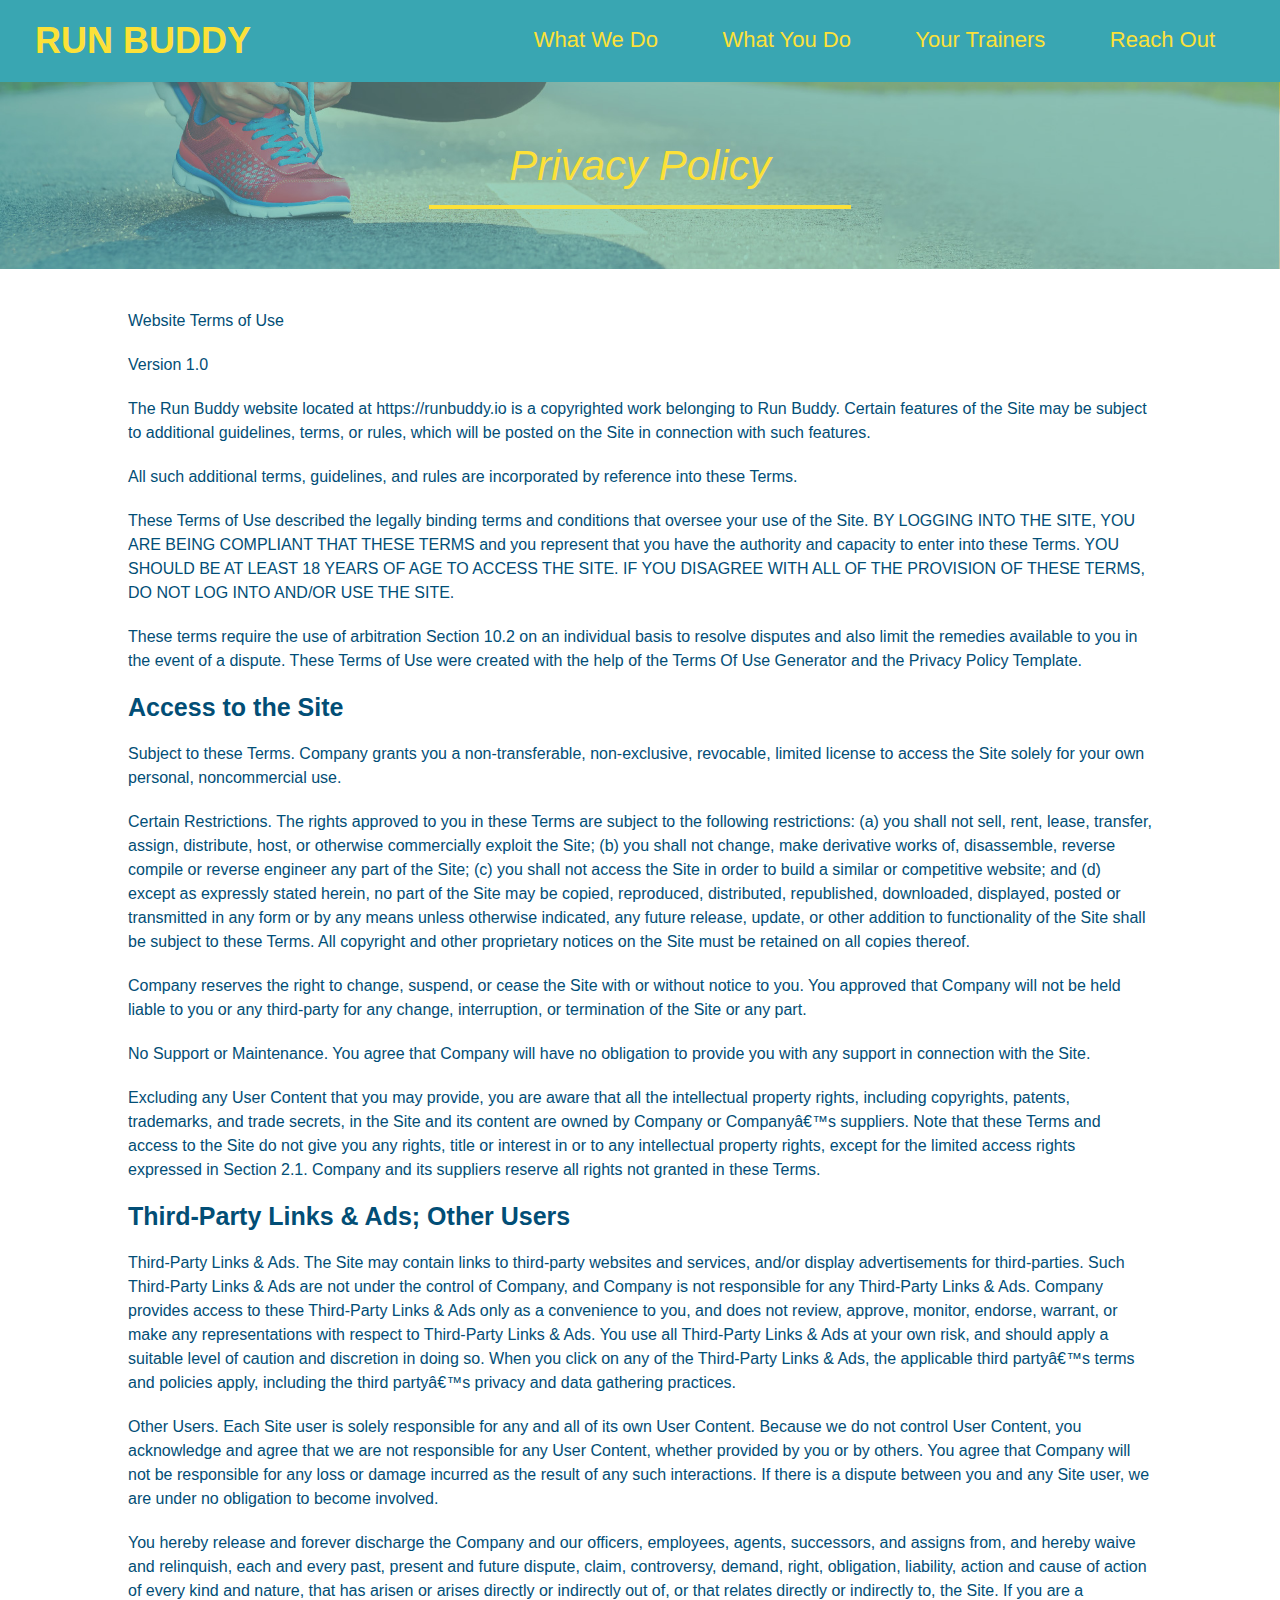
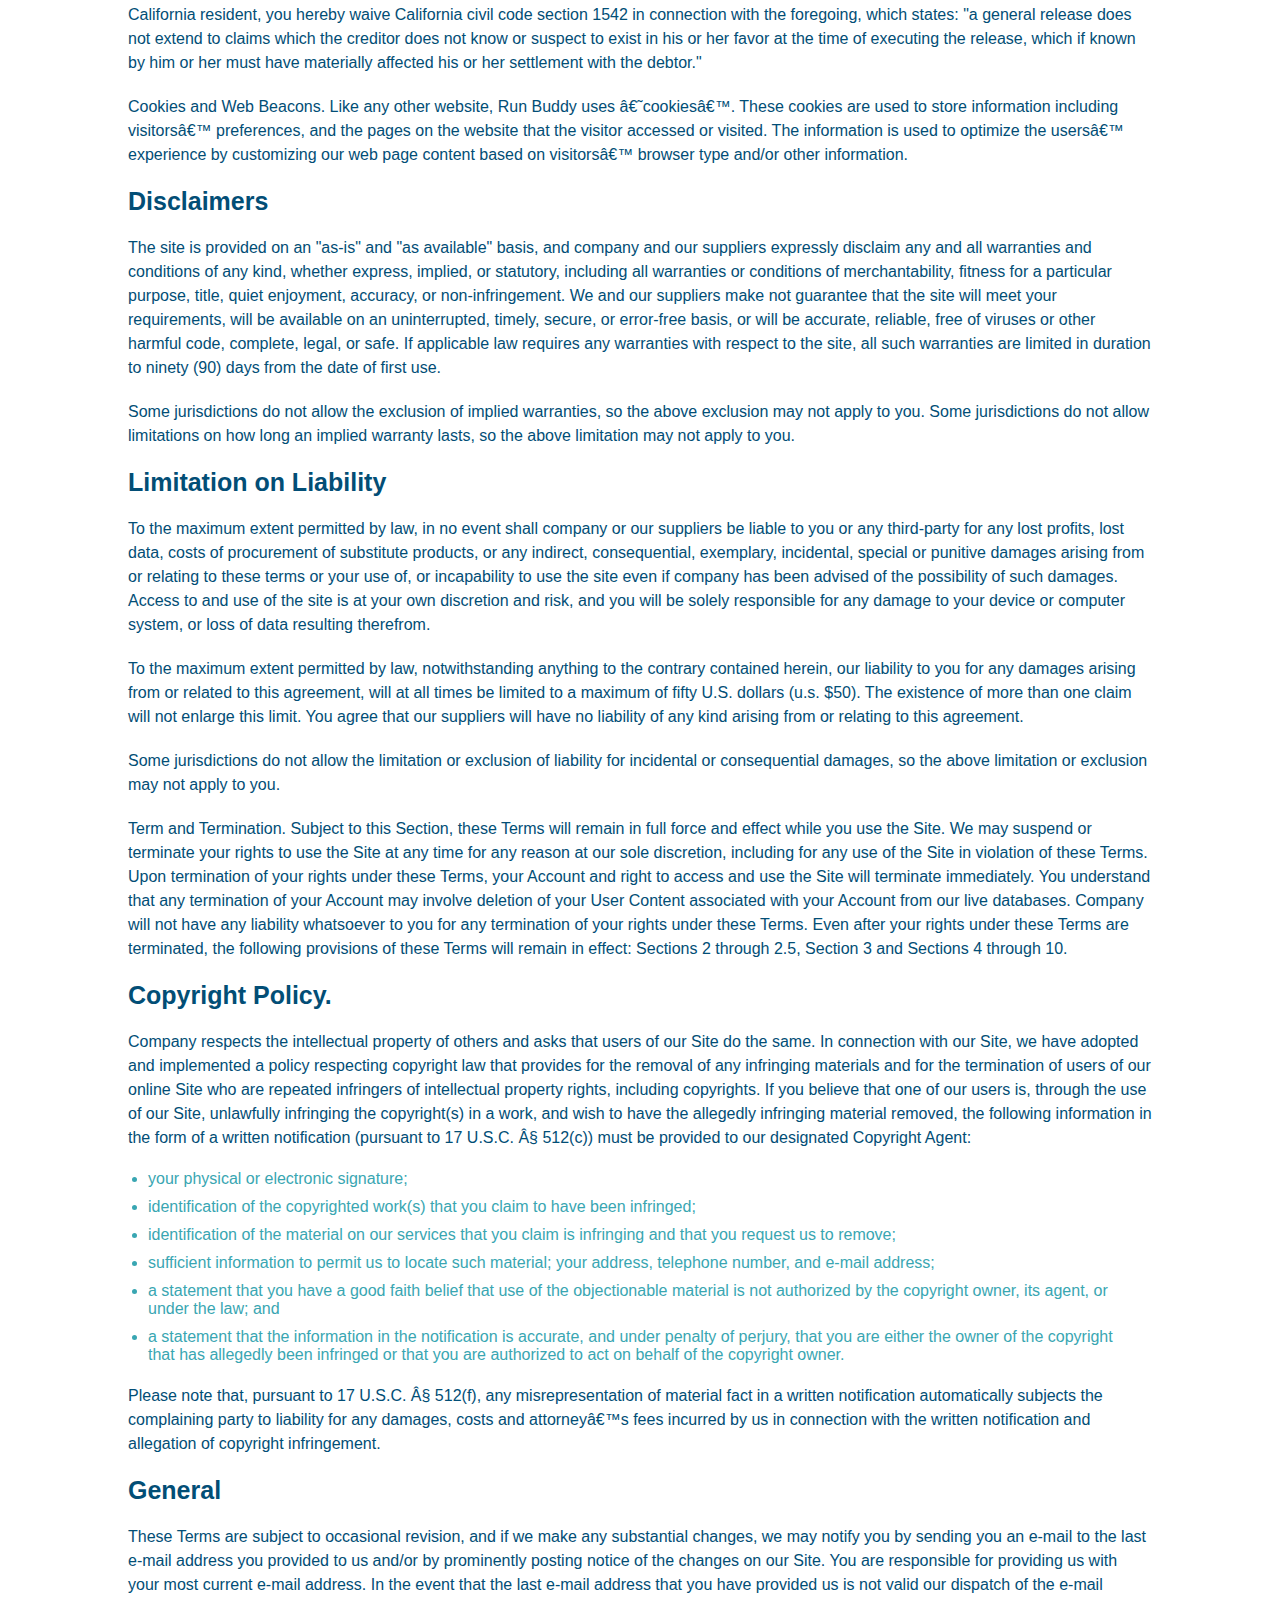
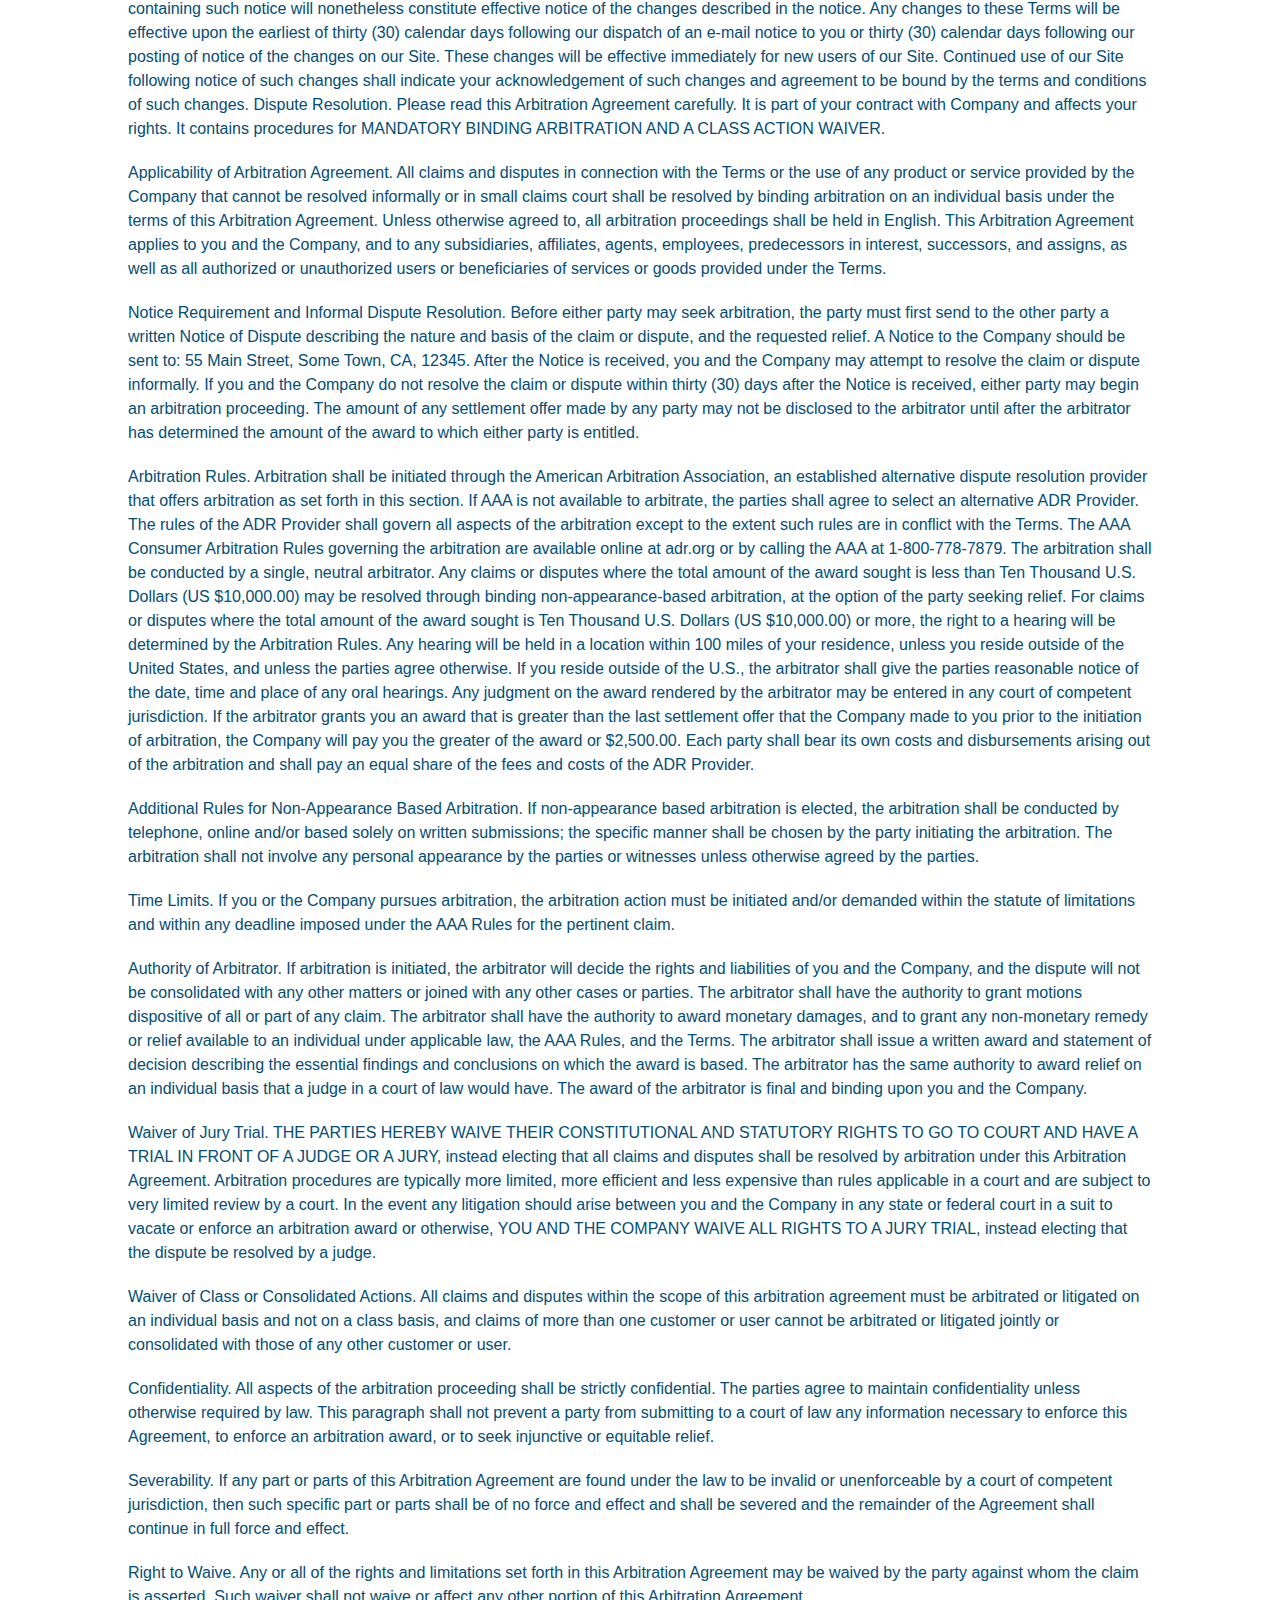
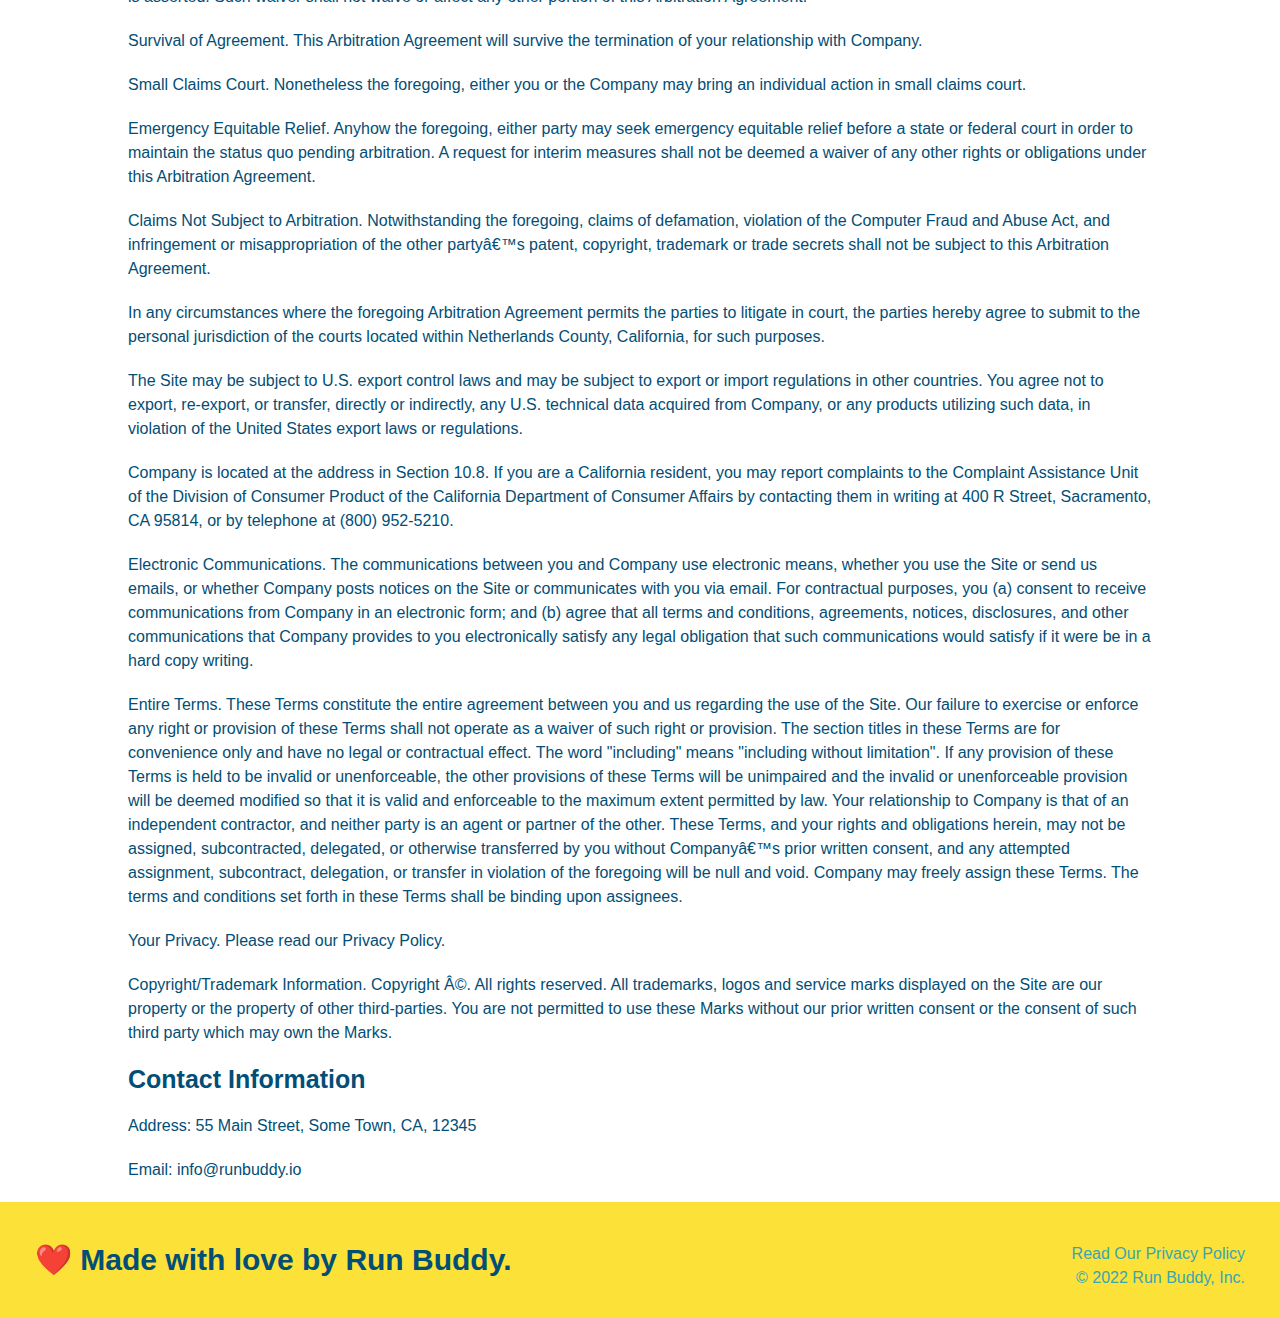
==== privacy-policy.html @ 2f720404 "added and formatted privacy policy" ====
<!DOCTYPE html>
<html lang="en">
    <head>
        <meta charset="UTF-8" />
        <title>Privacy Policy - Run Buddy</title>
        <link rel="stylesheet" href="./assets/css/style.css" />
        <link rel="stylesheet" href="./assets/css/secondary-styles.css" /> 
    </head>
    <body>
        
    <!--navigation-->
    <header>
    <h1>
        <a href="index.html">RUN BUDDY</a>
    </h1>
        <nav>
            <ul>
                <!--List item element-->
                <li>
                    <!--Anchor element-->
                    <a href=".index.html#what-we-do">What We Do</a>
                </li>
                <li>
                    <a href=".index.html#what-you-do">What You Do</a>
                </li>
                <li>
                    <a href=".index.html#your-trainers">Your Trainers</a>
                </li>
                <li>
                    <a href=".index.html#reach-out">Reach Out</a>
                </li>
            </ul>
        </nav>
    </header>

    <section class="hero">
        <h2 class="page-title">
            Privacy Policy
        </h2>

    </section>
    <article class="secondary-content">
            
      <p>
        Website Terms of Use
      </p>

      <p>
        Version 1.0
      </p>

      <p>
        The Run Buddy website located at https://runbuddy.io is a copyrighted work belonging to Run Buddy. Certain
        features of the Site may be subject to additional guidelines, terms, or rules, which will be posted on the Site
        in connection with such features.
      </p>

      <p>
        All such additional terms, guidelines, and rules are incorporated by reference into these Terms.
      </p>

      <p>
        These Terms of Use described the legally binding terms and conditions that oversee your use of the Site. BY
        LOGGING INTO THE SITE, YOU ARE BEING COMPLIANT THAT THESE TERMS and you represent that you have the authority
        and capacity to enter into these Terms. YOU SHOULD BE AT LEAST 18 YEARS OF AGE TO ACCESS THE SITE. IF YOU
        DISAGREE WITH ALL OF THE PROVISION OF THESE TERMS, DO NOT LOG INTO AND/OR USE THE SITE.
      </p>

      <p>
        These terms require the use of arbitration Section 10.2 on an individual basis to resolve disputes and also
        limit the remedies available to you in the event of a dispute. These Terms of Use were created with the help of
        the Terms Of Use Generator and the Privacy Policy Template.
      </p>

      <h3>
        Access to the Site
      </h3>

      <p>
        Subject to these Terms. Company grants you a non-transferable, non-exclusive, revocable, limited license to
        access the Site solely for your own personal, noncommercial use.
      </p>

      <p>
        Certain Restrictions. The rights approved to you in these Terms are subject to the following restrictions: (a)
        you shall not sell, rent, lease, transfer, assign, distribute, host, or otherwise commercially exploit the Site;
        (b) you shall not change, make derivative works of, disassemble, reverse compile or reverse engineer any part of
        the Site; (c) you shall not access the Site in order to build a similar or competitive website; and (d) except
        as expressly stated herein, no part of the Site may be copied, reproduced, distributed, republished, downloaded,
        displayed, posted or transmitted in any form or by any means unless otherwise indicated, any future release,
        update, or other addition to functionality of the Site shall be subject to these Terms. All copyright and other
        proprietary notices on the Site must be retained on all copies thereof.
      </p>

      <p>
        Company reserves the right to change, suspend, or cease the Site with or without notice to you. You approved
        that Company will not be held liable to you or any third-party for any change, interruption, or termination of
        the Site or any part.
      </p>

      <p>
        No Support or Maintenance. You agree that Company will have no obligation to provide you with any support in
        connection with the Site.
      </p>

      <p>
        Excluding any User Content that you may provide, you are aware that all the intellectual property rights,
        including copyrights, patents, trademarks, and trade secrets, in the Site and its content are owned by Company
        or Companyâ€™s suppliers. Note that these Terms and access to the Site do not give you any rights, title or
        interest in or to any intellectual property rights, except for the limited access rights expressed in Section
        2.1. Company and its suppliers reserve all rights not granted in these Terms.
      </p>

      <h3>
        Third-Party Links & Ads; Other Users
      </h3>

      <p>
        Third-Party Links & Ads. The Site may contain links to third-party websites and services, and/or display
        advertisements for third-parties. Such Third-Party Links & Ads are not under the control of Company, and Company
        is not responsible for any Third-Party Links & Ads. Company provides access to these Third-Party Links & Ads
        only as a convenience to you, and does not review, approve, monitor, endorse, warrant, or make any
        representations with respect to Third-Party Links & Ads. You use all Third-Party Links & Ads at your own risk,
        and should apply a suitable level of caution and discretion in doing so. When you click on any of the
        Third-Party Links & Ads, the applicable third partyâ€™s terms and policies apply, including the third partyâ€™s
        privacy and data gathering practices.
      </p>

      <p>
        Other Users. Each Site user is solely responsible for any and all of its own User Content. Because we do not
        control User Content, you acknowledge and agree that we are not responsible for any User Content, whether
        provided by you or by others. You agree that Company will not be responsible for any loss or damage incurred as
        the result of any such interactions. If there is a dispute between you and any Site user, we are under no
        obligation to become involved.
      </p>

      <p>
        You hereby release and forever discharge the Company and our officers, employees, agents, successors, and
        assigns from, and hereby waive and relinquish, each and every past, present and future dispute, claim,
        controversy, demand, right, obligation, liability, action and cause of action of every kind and nature, that has
        arisen or arises directly or indirectly out of, or that relates directly or indirectly to, the Site. If you are
        a California resident, you hereby waive California civil code section 1542 in connection with the foregoing,
        which states: "a general release does not extend to claims which the creditor does not know or suspect to exist
        in his or her favor at the time of executing the release, which if known by him or her must have materially
        affected his or her settlement with the debtor."
      </p>

      <p>
        Cookies and Web Beacons. Like any other website, Run Buddy uses â€˜cookiesâ€™. These cookies are used to store
        information including visitorsâ€™ preferences, and the pages on the website that the visitor accessed or visited.
        The information is used to optimize the usersâ€™ experience by customizing our web page content based on visitorsâ€™
        browser type and/or other information.
      </p>

      <h3>
        Disclaimers
      </h3>

      <p>
        The site is provided on an "as-is" and "as available" basis, and company and our suppliers expressly disclaim
        any and all warranties and conditions of any kind, whether express, implied, or statutory, including all
        warranties or conditions of merchantability, fitness for a particular purpose, title, quiet enjoyment, accuracy,
        or non-infringement. We and our suppliers make not guarantee that the site will meet your requirements, will be
        available on an uninterrupted, timely, secure, or error-free basis, or will be accurate, reliable, free of
        viruses or other harmful code, complete, legal, or safe. If applicable law requires any warranties with respect
        to the site, all such warranties are limited in duration to ninety (90) days from the date of first use.
      </p>

      <p>
        Some jurisdictions do not allow the exclusion of implied warranties, so the above exclusion may not apply to
        you. Some jurisdictions do not allow limitations on how long an implied warranty lasts, so the above limitation
        may not apply to you.
      </p>

      <h3>
        Limitation on Liability
      </h3>

      <p>
        To the maximum extent permitted by law, in no event shall company or our suppliers be liable to you or any
        third-party for any lost profits, lost data, costs of procurement of substitute products, or any indirect,
        consequential, exemplary, incidental, special or punitive damages arising from or relating to these terms or
        your use of, or incapability to use the site even if company has been advised of the possibility of such
        damages. Access to and use of the site is at your own discretion and risk, and you will be solely responsible
        for any damage to your device or computer system, or loss of data resulting therefrom.
      </p>

      <p>
        To the maximum extent permitted by law, notwithstanding anything to the contrary contained herein, our liability
        to you for any damages arising from or related to this agreement, will at all times be limited to a maximum of
        fifty U.S. dollars (u.s. $50). The existence of more than one claim will not enlarge this limit. You agree that
        our suppliers will have no liability of any kind arising from or relating to this agreement.
      </p>

      <p>
        Some jurisdictions do not allow the limitation or exclusion of liability for incidental or consequential
        damages, so the above limitation or exclusion may not apply to you.
      </p>

      <p>
        Term and Termination. Subject to this Section, these Terms will remain in full force and effect while you use
        the Site. We may suspend or terminate your rights to use the Site at any time for any reason at our sole
        discretion, including for any use of the Site in violation of these Terms. Upon termination of your rights under
        these Terms, your Account and right to access and use the Site will terminate immediately. You understand that
        any termination of your Account may involve deletion of your User Content associated with your Account from our
        live databases. Company will not have any liability whatsoever to you for any termination of your rights under
        these Terms. Even after your rights under these Terms are terminated, the following provisions of these Terms
        will remain in effect: Sections 2 through 2.5, Section 3 and Sections 4 through 10.
      </p>

      <h3>
        Copyright Policy.
      </h3>

      <p>
        Company respects the intellectual property of others and asks that users of our Site do the same. In connection
        with our Site, we have adopted and implemented a policy respecting copyright law that provides for the removal
        of any infringing materials and for the termination of users of our online Site who are repeated infringers of
        intellectual property rights, including copyrights. If you believe that one of our users is, through the use of
        our Site, unlawfully infringing the copyright(s) in a work, and wish to have the allegedly infringing material
        removed, the following information in the form of a written notification (pursuant to 17 U.S.C. Â§ 512(c)) must
        be provided to our designated Copyright Agent:
      </p>

      <ul>
        <li>
          your physical or electronic signature;
        </li>
        <li>
          identification of the copyrighted work(s) that you claim to have been infringed;
        </li>
        <li>
          identification of the material on our services that you claim is infringing and that you request us to remove;
        </li>
        <li>
          sufficient information to permit us to locate such material; your address, telephone number, and e-mail
          address;
        </li>
        <li>
          a statement that you have a good faith belief that use of the objectionable material is not authorized by the
          copyright owner, its agent, or under the law; and
        </li>
        <li>
          a statement that the information in the notification is accurate, and under penalty of perjury, that you are
          either the owner of the copyright that has allegedly been infringed or that you are authorized to act on
          behalf of the copyright owner.
        </li>
      </ul>

      <p>
        Please note that, pursuant to 17 U.S.C. Â§ 512(f), any misrepresentation of material fact in a written
        notification automatically subjects the complaining party to liability for any damages, costs and attorneyâ€™s
        fees incurred by us in connection with the written notification and allegation of copyright infringement.
      </p>

      <h3>
        General
      </h3>

      <p>
        These Terms are subject to occasional revision, and if we make any substantial changes, we may notify you by
        sending you an e-mail to the last e-mail address you provided to us and/or by prominently posting notice of the
        changes on our Site. You are responsible for providing us with your most current e-mail address. In the event
        that the last e-mail address that you have provided us is not valid our dispatch of the e-mail containing such
        notice will nonetheless constitute effective notice of the changes described in the notice. Any changes to these
        Terms will be effective upon the earliest of thirty (30) calendar days following our dispatch of an e-mail
        notice to you or thirty (30) calendar days following our posting of notice of the changes on our Site. These
        changes will be effective immediately for new users of our Site. Continued use of our Site following notice of
        such changes shall indicate your acknowledgement of such changes and agreement to be bound by the terms and
        conditions of such changes. Dispute Resolution. Please read this Arbitration Agreement carefully. It is part of
        your contract with Company and affects your rights. It contains procedures for MANDATORY BINDING ARBITRATION AND
        A CLASS ACTION WAIVER.
      </p>

      <p>
        Applicability of Arbitration Agreement. All claims and disputes in connection with the Terms or the use of any
        product or service provided by the Company that cannot be resolved informally or in small claims court shall be
        resolved by binding arbitration on an individual basis under the terms of this Arbitration Agreement. Unless
        otherwise agreed to, all arbitration proceedings shall be held in English. This Arbitration Agreement applies to
        you and the Company, and to any subsidiaries, affiliates, agents, employees, predecessors in interest,
        successors, and assigns, as well as all authorized or unauthorized users or beneficiaries of services or goods
        provided under the Terms.
      </p>

      <p>
        Notice Requirement and Informal Dispute Resolution. Before either party may seek arbitration, the party must
        first send to the other party a written Notice of Dispute describing the nature and basis of the claim or
        dispute, and the requested relief. A Notice to the Company should be sent to: 55 Main Street, Some Town, CA,
        12345. After the Notice is received, you and the Company may attempt to resolve the claim or dispute informally.
        If you and the Company do not resolve the claim or dispute within thirty (30) days after the Notice is received,
        either party may begin an arbitration proceeding. The amount of any settlement offer made by any party may not
        be disclosed to the arbitrator until after the arbitrator has determined the amount of the award to which either
        party is entitled.
      </p>

      <p>
        Arbitration Rules. Arbitration shall be initiated through the American Arbitration Association, an established
        alternative dispute resolution provider that offers arbitration as set forth in this section. If AAA is not
        available to arbitrate, the parties shall agree to select an alternative ADR Provider. The rules of the ADR
        Provider shall govern all aspects of the arbitration except to the extent such rules are in conflict with the
        Terms. The AAA Consumer Arbitration Rules governing the arbitration are available online at adr.org or by
        calling the AAA at 1-800-778-7879. The arbitration shall be conducted by a single, neutral arbitrator. Any
        claims or disputes where the total amount of the award sought is less than Ten Thousand U.S. Dollars (US
        $10,000.00) may be resolved through binding non-appearance-based arbitration, at the option of the party seeking
        relief. For claims or disputes where the total amount of the award sought is Ten Thousand U.S. Dollars (US
        $10,000.00) or more, the right to a hearing will be determined by the Arbitration Rules. Any hearing will be
        held in a location within 100 miles of your residence, unless you reside outside of the United States, and
        unless the parties agree otherwise. If you reside outside of the U.S., the arbitrator shall give the parties
        reasonable notice of the date, time and place of any oral hearings. Any judgment on the award rendered by the
        arbitrator may be entered in any court of competent jurisdiction. If the arbitrator grants you an award that is
        greater than the last settlement offer that the Company made to you prior to the initiation of arbitration, the
        Company will pay you the greater of the award or $2,500.00. Each party shall bear its own costs and
        disbursements arising out of the arbitration and shall pay an equal share of the fees and costs of the ADR
        Provider.
      </p>

      <p>
        Additional Rules for Non-Appearance Based Arbitration. If non-appearance based arbitration is elected, the
        arbitration shall be conducted by telephone, online and/or based solely on written submissions; the specific
        manner shall be chosen by the party initiating the arbitration. The arbitration shall not involve any personal
        appearance by the parties or witnesses unless otherwise agreed by the parties.
      </p>

      <p>
        Time Limits. If you or the Company pursues arbitration, the arbitration action must be initiated and/or demanded
        within the statute of limitations and within any deadline imposed under the AAA Rules for the pertinent claim.
      </p>

      <p>
        Authority of Arbitrator. If arbitration is initiated, the arbitrator will decide the rights and liabilities of
        you and the Company, and the dispute will not be consolidated with any other matters or joined with any other
        cases or parties. The arbitrator shall have the authority to grant motions dispositive of all or part of any
        claim. The arbitrator shall have the authority to award monetary damages, and to grant any non-monetary remedy
        or relief available to an individual under applicable law, the AAA Rules, and the Terms. The arbitrator shall
        issue a written award and statement of decision describing the essential findings and conclusions on which the
        award is based. The arbitrator has the same authority to award relief on an individual basis that a judge in a
        court of law would have. The award of the arbitrator is final and binding upon you and the Company.
      </p>

      <p>
        Waiver of Jury Trial. THE PARTIES HEREBY WAIVE THEIR CONSTITUTIONAL AND STATUTORY RIGHTS TO GO TO COURT AND HAVE
        A TRIAL IN FRONT OF A JUDGE OR A JURY, instead electing that all claims and disputes shall be resolved by
        arbitration under this Arbitration Agreement. Arbitration procedures are typically more limited, more efficient
        and less expensive than rules applicable in a court and are subject to very limited review by a court. In the
        event any litigation should arise between you and the Company in any state or federal court in a suit to vacate
        or enforce an arbitration award or otherwise, YOU AND THE COMPANY WAIVE ALL RIGHTS TO A JURY TRIAL, instead
        electing that the dispute be resolved by a judge.
      </p>

      <p>
        Waiver of Class or Consolidated Actions. All claims and disputes within the scope of this arbitration agreement
        must be arbitrated or litigated on an individual basis and not on a class basis, and claims of more than one
        customer or user cannot be arbitrated or litigated jointly or consolidated with those of any other customer or
        user.
      </p>

      <p>
        Confidentiality. All aspects of the arbitration proceeding shall be strictly confidential. The parties agree to
        maintain confidentiality unless otherwise required by law. This paragraph shall not prevent a party from
        submitting to a court of law any information necessary to enforce this Agreement, to enforce an arbitration
        award, or to seek injunctive or equitable relief.
      </p>

      <p>
        Severability. If any part or parts of this Arbitration Agreement are found under the law to be invalid or
        unenforceable by a court of competent jurisdiction, then such specific part or parts shall be of no force and
        effect and shall be severed and the remainder of the Agreement shall continue in full force and effect.
      </p>

      <p>
        Right to Waive. Any or all of the rights and limitations set forth in this Arbitration Agreement may be waived
        by the party against whom the claim is asserted. Such waiver shall not waive or affect any other portion of this
        Arbitration Agreement.
      </p>

      <p>
        Survival of Agreement. This Arbitration Agreement will survive the termination of your relationship with
        Company.
      </p>

      <p>
        Small Claims Court. Nonetheless the foregoing, either you or the Company may bring an individual action in small
        claims court.
      </p>

      <p>
        Emergency Equitable Relief. Anyhow the foregoing, either party may seek emergency equitable relief before a
        state or federal court in order to maintain the status quo pending arbitration. A request for interim measures
        shall not be deemed a waiver of any other rights or obligations under this Arbitration Agreement.
      </p>

      <p>
        Claims Not Subject to Arbitration. Notwithstanding the foregoing, claims of defamation, violation of the
        Computer Fraud and Abuse Act, and infringement or misappropriation of the other partyâ€™s patent, copyright,
        trademark or trade secrets shall not be subject to this Arbitration Agreement.
      </p>

      <p>
        In any circumstances where the foregoing Arbitration Agreement permits the parties to litigate in court, the
        parties hereby agree to submit to the personal jurisdiction of the courts located within Netherlands County,
        California, for such purposes.
      </p>

      <p>
        The Site may be subject to U.S. export control laws and may be subject to export or import regulations in other
        countries. You agree not to export, re-export, or transfer, directly or indirectly, any U.S. technical data
        acquired from Company, or any products utilizing such data, in violation of the United States export laws or
        regulations.
      </p>

      <p>
        Company is located at the address in Section 10.8. If you are a California resident, you may report complaints
        to the Complaint Assistance Unit of the Division of Consumer Product of the California Department of Consumer
        Affairs by contacting them in writing at 400 R Street, Sacramento, CA 95814, or by telephone at (800) 952-5210.
      </p>

      <p>
        Electronic Communications. The communications between you and Company use electronic means, whether you use the
        Site or send us emails, or whether Company posts notices on the Site or communicates with you via email. For
        contractual purposes, you (a) consent to receive communications from Company in an electronic form; and (b)
        agree that all terms and conditions, agreements, notices, disclosures, and other communications that Company
        provides to you electronically satisfy any legal obligation that such communications would satisfy if it were be
        in a hard copy writing.
      </p>

      <p>
        Entire Terms. These Terms constitute the entire agreement between you and us regarding the use of the Site. Our
        failure to exercise or enforce any right or provision of these Terms shall not operate as a waiver of such right
        or provision. The section titles in these Terms are for convenience only and have no legal or contractual
        effect. The word "including" means "including without limitation". If any provision of these Terms is held to be
        invalid or unenforceable, the other provisions of these Terms will be unimpaired and the invalid or
        unenforceable provision will be deemed modified so that it is valid and enforceable to the maximum extent
        permitted by law. Your relationship to Company is that of an independent contractor, and neither party is an
        agent or partner of the other. These Terms, and your rights and obligations herein, may not be assigned,
        subcontracted, delegated, or otherwise transferred by you without Companyâ€™s prior written consent, and any
        attempted assignment, subcontract, delegation, or transfer in violation of the foregoing will be null and void.
        Company may freely assign these Terms. The terms and conditions set forth in these Terms shall be binding upon
        assignees.
      </p>

      <p>
        Your Privacy. Please read our Privacy Policy.
      </p>

      <p>
        Copyright/Trademark Information. Copyright Â©. All rights reserved. All trademarks, logos and service marks
        displayed on the Site are our property or the property of other third-parties. You are not permitted to use
        these Marks without our prior written consent or the consent of such third party which may own the Marks.
      </p>

      <h3>
        Contact Information
      </h3>

      <p>
        Address: 55 Main Street, Some Town, CA, 12345
      </p>

      <p>
        Email: info@runbuddy.io
      </p>
        </article>
    
    <!--footer-->
    <footer>
        <h2>❤️ Made with love by Run Buddy.</h2>
        <div>
        Read Our Privacy Policy<br />
        &copy; 2022 Run Buddy, Inc.
        </div>
    </footer>


    </body>
---- assets/css/style.css ----
* {
    margin: 0;
    padding: 0;
    box-sizing: border-box;
}

body {
    color: #39a6b2;
    font-family: Arial, Helvetica, sans-serif;
}

header {
    padding: 20px 35px;
    background-color: #39a6b2;
}

section {
    padding: 60px;
}

header h1 {
    font-weight: bold;
    font-size: 36px;
    color: #fce138;
    margin: 0;
    display: inline;
}

header a {
    text-decoration: none;
    color:#fce138;
}

header nav {
    float: right;
    margin: 7px 0;
}

header nav ul li {
    display: inline;
}

header nav ul li a {
    margin: 0 30px;
    font-weight: lighter;
    font-size: 22px;
}

footer {
    background: #fce138;
    width: 100%;
    padding: 40px 35px;
}

footer h2 {
    display: inline;
    color: #024e76;
    font-size: 30px;
    margin: 0;
}

footer div {
    float: right;
    line-height: 1.5;
    text-align: right;
}

footer a {
    color: #024e76;
}

/* Hero style start */
.hero {
    background-image: url("../images/hero-bg.jpg");
    height: 600px;
    background-size: cover;
    background-position: center;
    position: relative;

}

.hero-form {
    color: #024e76;
    background-color: #fce138;
    padding: 20px;
    width: 500px; 
    border: solid 3px #024e76;
    position: absolute;
    bottom: 120px;
    right: 140px;
}

.hero-form p {
    margin: 5px 0 15px 0;
}

h3 {
    margin: 0;
    font-size: xx-large;
}

.form-input {
    font-size: 16px;
    border: 1px solid #024e76; 
    display: block;
    padding: 7px 15px;
    color: #204e76;
    width: 100%;
    margin-bottom: 15px;
}

.hero-form label {
    margin: 0 5px;
}

.hero-form button {
    color: #fce138;
    background-color: #024e76;
    border: none;
    padding: 10px 20px;
    font-size: 16px;
}
/* Hero style end */

/*section titles start */
.section-title {
    color:#024e76;
    font-size: 55px;
    margin-bottom: 35px;
    border-bottom: 3px solid;
    padding: 0 100px 20px 100px;
    display: inline-block;
    
}
.primary-border {
    border-color: #fce138;
}

.secondary-border {
    border-color: #39a6b2;
}
/*section titles end */

/*intro start */
.intro {
    text-align: center;
    }


.intro p {
    line-height: 1.7;
    color: #39a6b2;
    width: 80%;
    font-size: 20px;
    margin: 0 auto;
}
/*intro end */

/*steps start */
.steps {
    text-align: center;
    background: #fce138;
}

.steps div {
    margin-bottom: 80px;
}

.steps img {
    width: 15%;
    margin: 10px 0;
}

.steps h3 {
    color: #024e76;
    font-size: 46px;
    margin-top: 10px;
}

.steps p {
    color: #39a6b2;
    font-size: 23px;
}

.steps span {
    font-size: 38px;
}
/* steps end */

/* trainers start */
.trainers {    
    text-align: center;
}

.trainer {
    width: 900px;
    color: #fce138;
    background: #024e76;
    margin: 0 auto 30px auto;
    overflow: auto;
}

.trainer img {
    width: 35%;
    float: left;
}

.trainer-bio {
    padding: 35px;
    float: left;
    width: 65%;
}

.trainer-bio h3 {
    font-size: 32px;
    margin-bottom: 8px;
}

.trainer-bio h4 {
    font-size: 26px;
    font-weight: lighter;
    margin-bottom: 25px;
}

.trainer-bio p {
    font-size: 17px;
}

/* trainers end */

/* reach out start */
.contact {
    text-align: center;
    background-color: #024e76;
}

.contact h2 {
    color: #fce138;
}

.contact-info iframe {
    width: 400px;
    height: 400px;
}

.contact-info div {
    display: inline-block;
    width: 410px;
    vertical-align: top;
    text-align: left;
    margin: 30px 0 0 60px;
    color: white;
}

.contact-info p, .contact-info address {
    margin: 20px 0;
    line-height: 1.5;
    font-size: 20px;
    font-style: normal;
}

.contact-info a {
    color: #fce138;
}

.contact-info h3 {
    color:#fce138;
    font-size: 36px;
}

/* reach out end */

/* utility classes */
.text-left {
    text-align: left;
}

.text-right {
    text-align: right;
}
---- assets/css/secondary-styles.css ----
.hero {
    background-position: bottom;
    height: auto;
    text-align: center;
    margin-bottom: 40px;
}

.page-title {
    color: #fce138;
    display: inline-block;
    border-bottom: 4px solid #fce138;
    padding: 0 80px 15px 80px;
    font-weight:normal;
    font-size: 42px;
    font-style: italic;

    }

.secondary-content {
    width: 80%;
    margin: 0 auto; 
    color: #024e76;
}

.secondary-content h3 {
    font-size: 25px;
    margin: 20px 0;
    }

.secondary-content p {
    font-size: 16;
    line-height: 1.5;
    margin: 20px 0;
    }

.secondary-content ul {
    margin: 14px 20px;
}

.secondary-content li {
    color: #39a6b2;
    margin: 10px 0;
}
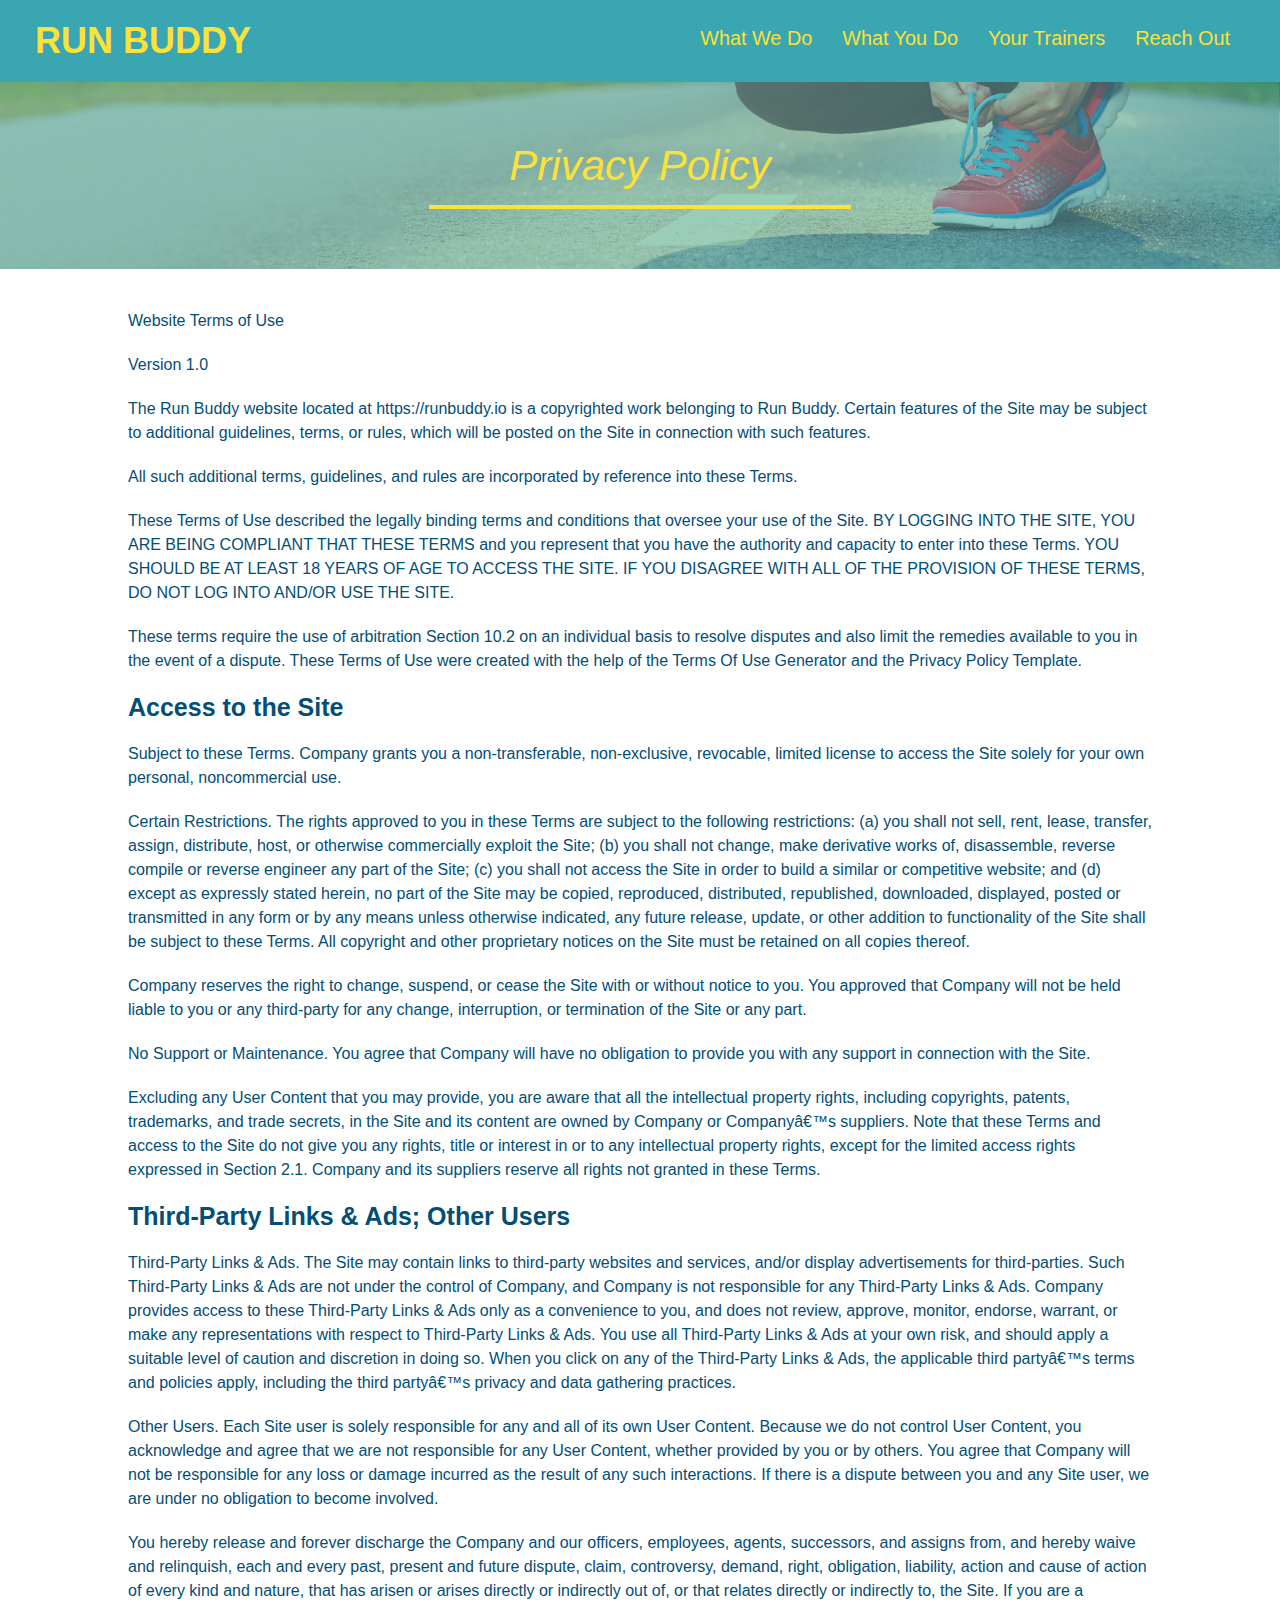
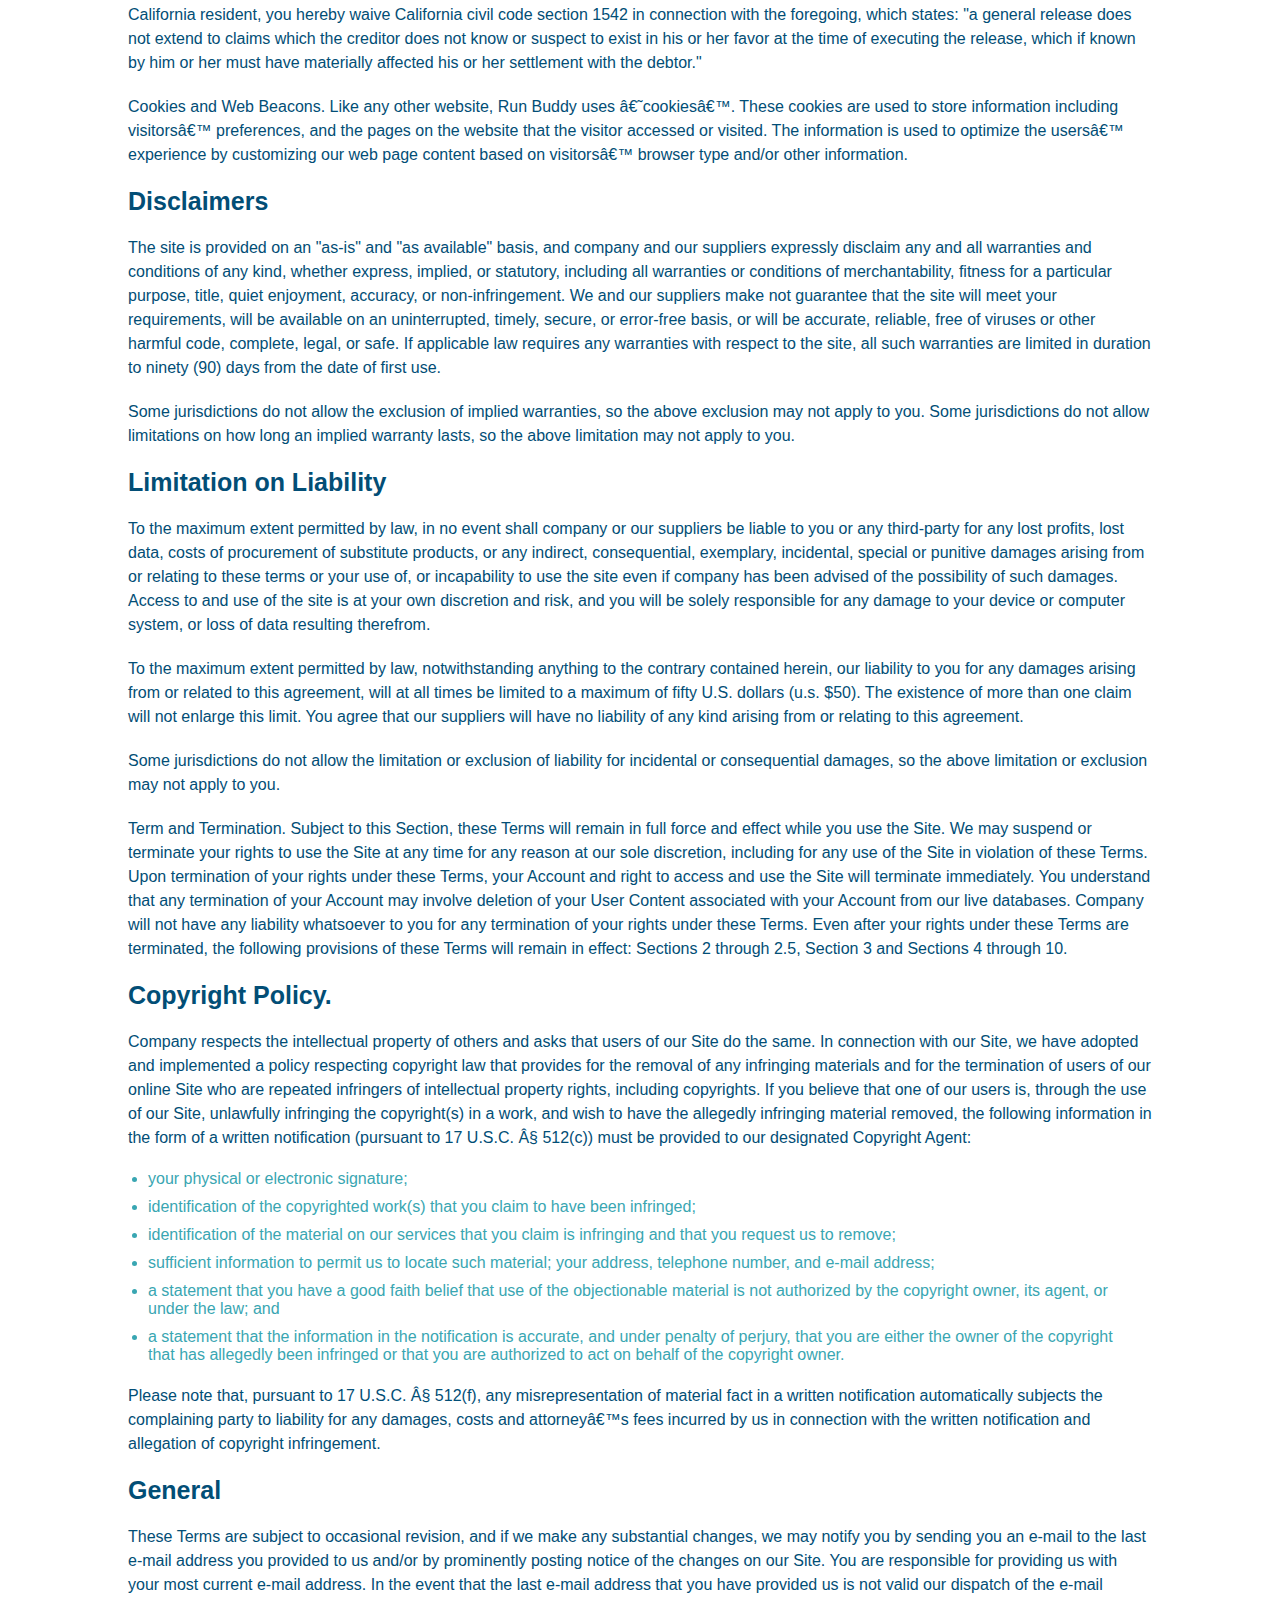
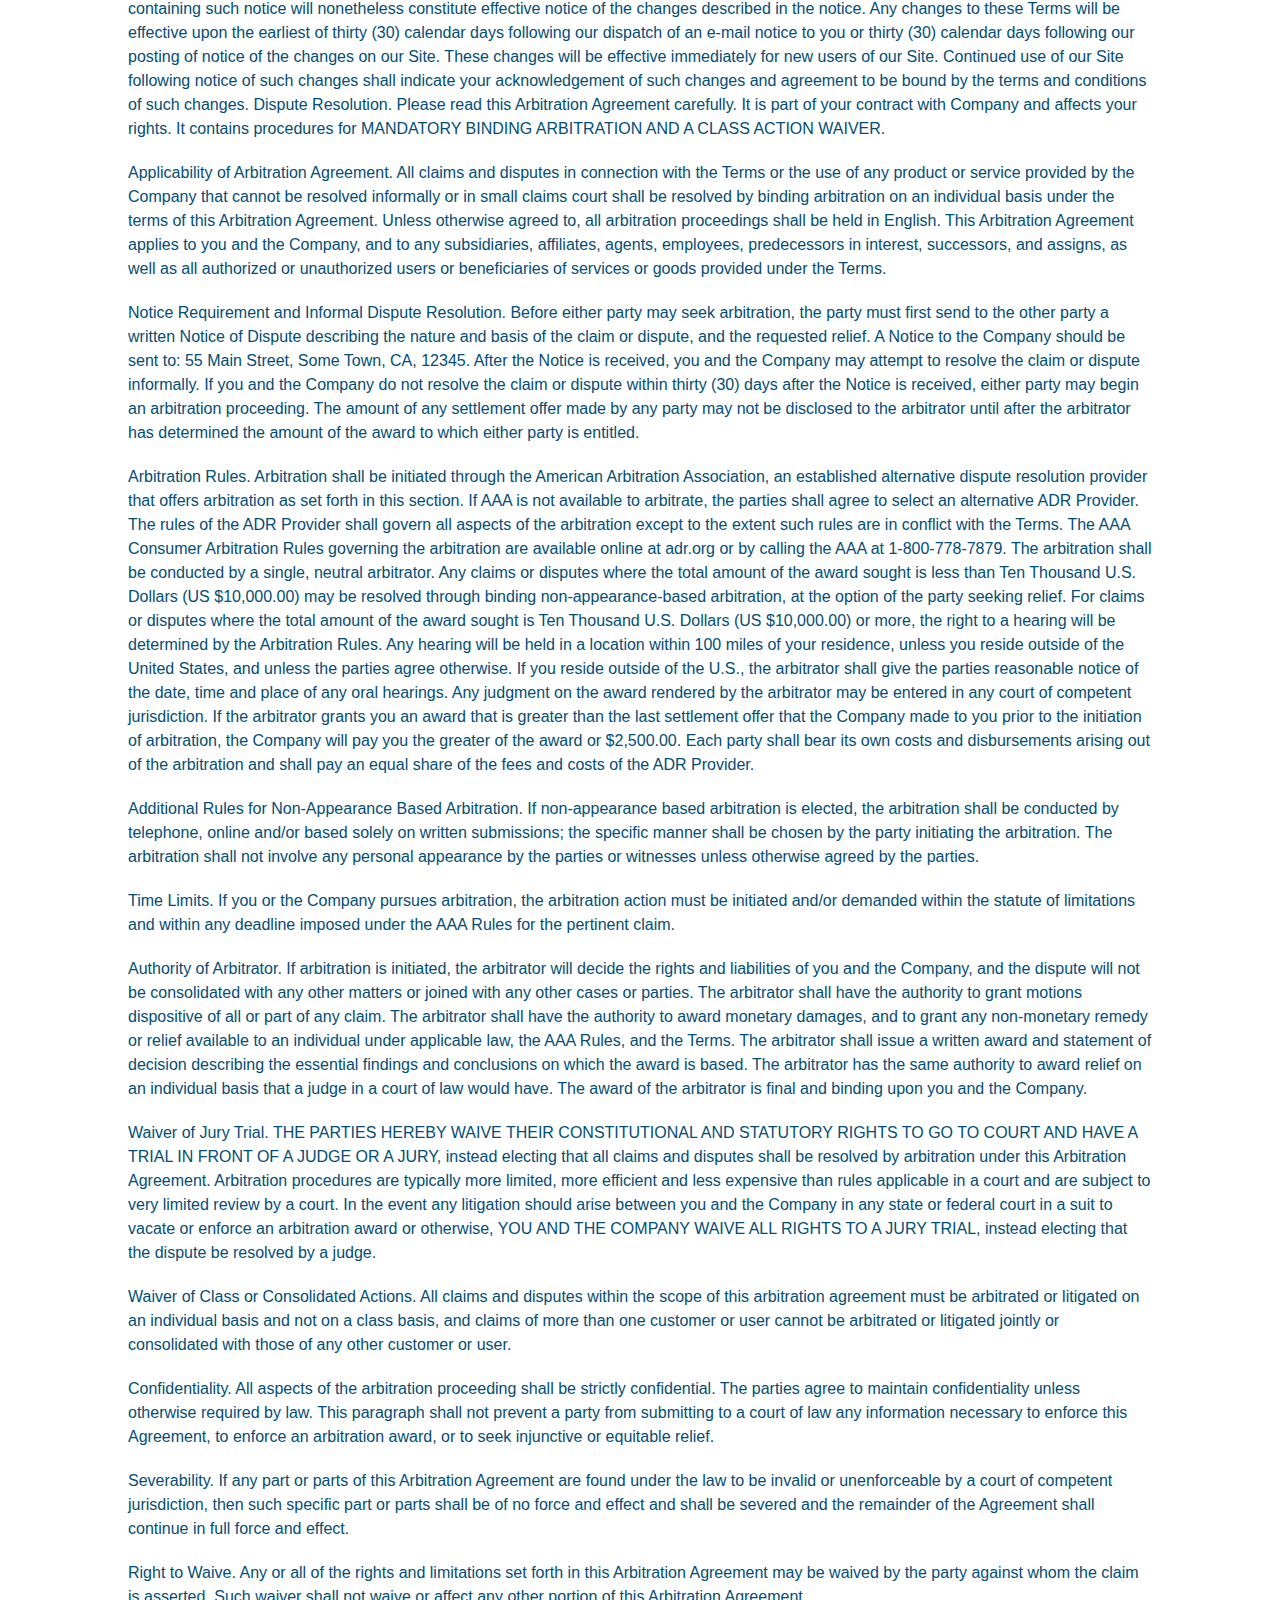
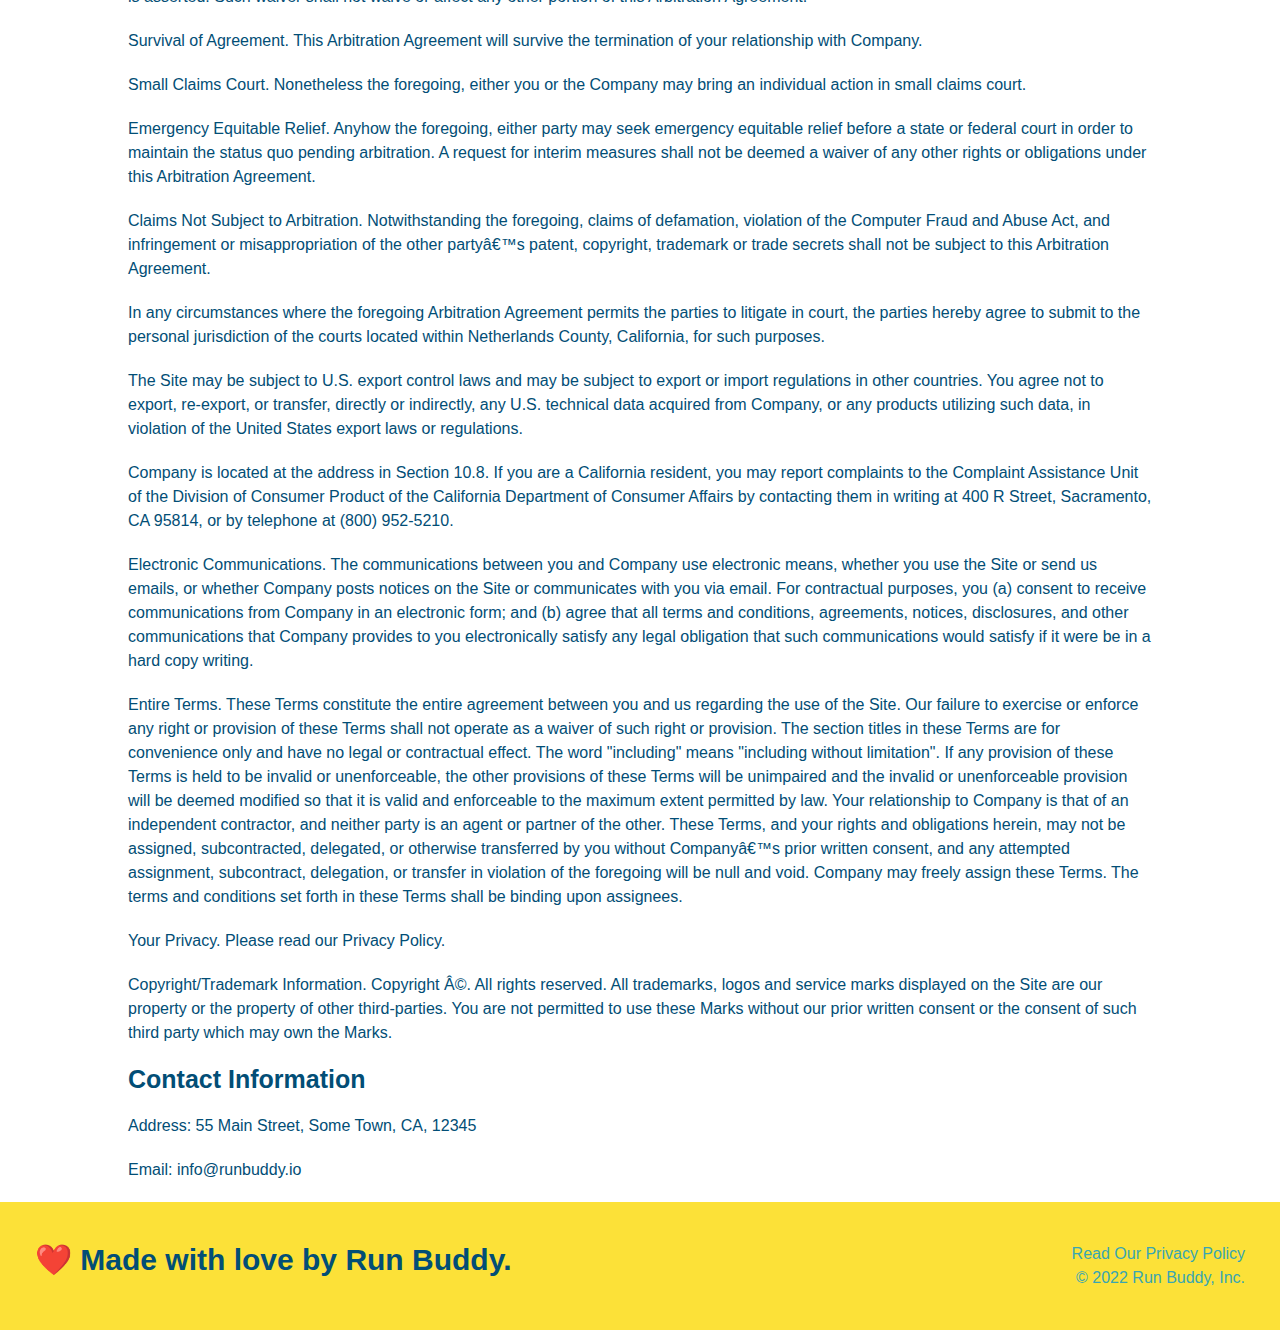
==== commit b13da29a: "set up media queries for different screen sizes" ====
--- a/privacy-policy.html
+++ b/privacy-policy.html
@@ -2,6 +2,7 @@
 <html lang="en">
     <head>
         <meta charset="UTF-8" />
+        <meta name="viewport" content="width=device-width, initial-scale=1.0" />
         <title>Privacy Policy - Run Buddy</title>
         <link rel="stylesheet" href="./assets/css/style.css" />
         <link rel="stylesheet" href="./assets/css/secondary-styles.css" /> 
@@ -18,16 +19,16 @@
                 <!--List item element-->
                 <li>
                     <!--Anchor element-->
-                    <a href=".index.html#what-we-do">What We Do</a>
+                    <a href="index.html#what-we-do">What We Do</a>
                 </li>
                 <li>
-                    <a href=".index.html#what-you-do">What You Do</a>
+                    <a href="index.html#what-you-do">What You Do</a>
                 </li>
                 <li>
-                    <a href=".index.html#your-trainers">Your Trainers</a>
+                    <a href="index.html#your-trainers">Your Trainers</a>
                 </li>
                 <li>
-                    <a href=".index.html#reach-out">Reach Out</a>
+                    <a href="index.html#reach-out">Reach Out</a>
                 </li>
             </ul>
         </nav>
--- a/assets/css/style.css
+++ b/assets/css/style.css
@@ -9,13 +9,17 @@
     font-family: Arial, Helvetica, sans-serif;
 }
 
+section {
+    padding: 60px;
+}
+
+/*navigation (header) start*/
 header {
     padding: 20px 35px;
     background-color: #39a6b2;
-}
-
-section {
-    padding: 60px;
+    display: flex;
+    justify-content: space-between;
+    flex-wrap: wrap;
 }
 
 header h1 {
@@ -23,7 +27,6 @@
     font-size: 36px;
     color: #fce138;
     margin: 0;
-    display: inline;
 }
 
 header a {
@@ -32,35 +35,41 @@
 }
 
 header nav {
-    float: right;
     margin: 7px 0;
 }
 
-header nav ul li {
-    display: inline;
+header nav ul {
+    display: flex;
+    flex-wrap: wrap;
+    justify-content: space-between;
+    align-items: center;
+    list-style: none;
 }
 
 header nav ul li a {
-    margin: 0 30px;
+    padding: 10px 15px;
     font-weight: lighter;
-    font-size: 22px;
-}
-
+    font-size: 1.55vw;
+}
+/*navigation (header) end */
+
+/*footer start*/
 footer {
     background: #fce138;
     width: 100%;
     padding: 40px 35px;
+    display: flex;
+    justify-content: space-between;
+    flex-wrap: wrap;
 }
 
 footer h2 {
-    display: inline;
     color: #024e76;
     font-size: 30px;
     margin: 0;
 }
 
 footer div {
-    float: right;
     line-height: 1.5;
     text-align: right;
 }
@@ -68,26 +77,41 @@
 footer a {
     color: #024e76;
 }
+/*footer end*/
 
 /* Hero style start */
 .hero {
     background-image: url("../images/hero-bg.jpg");
-    height: 600px;
     background-size: cover;
     background-position: center;
-    position: relative;
-
+    display: flex;
+    justify-content: center;
+    flex-wrap: wrap;
+    align-items: flex-start;
+}
+
+.hero-cta {
+    width: 35%;
+    text-align: right;
+    margin: 3.5%;
+    color: #fff;
+    font-size: 18px;
+    line-height: 1.2;
+}
+
+.hero-cta h2 {
+    font-style: italic;
+    font-size: 55px;
+    color: #fce138;
 }
 
 .hero-form {
     color: #024e76;
     background-color: #fce138;
     padding: 20px;
-    width: 500px; 
     border: solid 3px #024e76;
-    position: absolute;
-    bottom: 120px;
-    right: 140px;
+    width: 40%;
+    margin: 3.5%;
 }
 
 .hero-form p {
@@ -125,12 +149,12 @@
 /*section titles start */
 .section-title {
     color:#024e76;
-    font-size: 55px;
-    margin-bottom: 35px;
+    font-size: 48px;
     border-bottom: 3px solid;
-    padding: 0 100px 20px 100px;
-    display: inline-block;
-    
+    padding-bottom: 20px;
+    text-align: center;
+    margin: 0 auto 35px auto;
+    width: 50%;    
 }
 .primary-border {
     border-color: #fce138;
@@ -142,84 +166,108 @@
 /*section titles end */
 
 /*intro start */
-.intro {
-    text-align: center;
-    }
-
-
 .intro p {
     line-height: 1.7;
     color: #39a6b2;
     width: 80%;
     font-size: 20px;
     margin: 0 auto;
+    text-align: center;
 }
 /*intro end */
 
 /*steps start */
 .steps {
+    background: #fce138;
     text-align: center;
-    background: #fce138;
-}
-
-.steps div {
-    margin-bottom: 80px;
-}
-
-.steps img {
-    width: 15%;
-    margin: 10px 0;
-}
-
-.steps h3 {
+}
+
+
+.step h3 {
     color: #024e76;
     font-size: 46px;
-    margin-top: 10px;
-}
-
-.steps p {
+    flex: 1 30%
+}
+
+.step-text p {
     color: #39a6b2;
-    font-size: 23px;
-}
-
-.steps span {
-    font-size: 38px;
-}
+    font-size: 18px;
+}
+
+.step-info {
+    flex: 2 70%;
+    display: flex;
+    flex-wrap: wrap;
+    align-items: center;
+}
+
+.step-img {
+    flex: 1 12%;
+    margin-right: 20px;
+}
+
+.step-img img {
+    max-width: 100%;
+}
+
+.step-text {
+    flex: 12;
+}
+
+.step-text h4 {
+    font-size: 26px;
+    line-height: 1.5;
+    color: #024e76;
+}
+
+.step {
+    margin: 50px;
+    padding-bottom: 50px;
+    width: 80%;
+    border-bottom: 1px solid #39a6b2;
+    display: flex;
+    flex-wrap: wrap;
+    align-items: center;
+    justify-content: space-between;
+}
+
 /* steps end */
 
 /* trainers start */
 .trainers {    
-    text-align: center;
+    width: 100%;
+    margin: 0 auto;
+    display: flex;
+    flex-wrap: wrap;
+    justify-content: space-around;
 }
 
 .trainer {
-    width: 900px;
+
     color: #fce138;
     background: #024e76;
-    margin: 0 auto 30px auto;
-    overflow: auto;
+    margin: 20px;
+    flex: 1;
+
 }
 
 .trainer img {
-    width: 35%;
-    float: left;
+    width: 100%;
 }
 
 .trainer-bio {
-    padding: 35px;
-    float: left;
-    width: 65%;
+    padding: 25px;
+    line-height: 1.5;
 }
 
 .trainer-bio h3 {
-    font-size: 32px;
-    margin-bottom: 8px;
+    font-size: 28px;
 }
 
 .trainer-bio h4 {
-    font-size: 26px;
+    font-size: 22px;
     font-weight: lighter;
-    margin-bottom: 25px;
+    margin-bottom: 15px;
 }
 
 .trainer-bio p {
@@ -230,7 +278,7 @@
 
 /* reach out start */
 .contact {
-    text-align: center;
+
     background-color: #024e76;
 }
 
@@ -238,25 +286,50 @@
     color: #fce138;
 }
 
+.contact-info {
+    display: flex;
+    justify-content: space-between;
+    flex-wrap: wrap;
+}
+
+.contact-info > * {
+    flex: 1;
+    margin: 15px;
+}
 .contact-info iframe {
-    width: 400px;
+
     height: 400px;
 }
 
 .contact-info div {
-    display: inline-block;
-    width: 410px;
-    vertical-align: top;
-    text-align: left;
-    margin: 30px 0 0 60px;
     color: white;
 }
 
 .contact-info p, .contact-info address {
     margin: 20px 0;
     line-height: 1.5;
-    font-size: 20px;
+    font-size: 16px;
     font-style: normal;
+}
+
+.contact-form input, .contact-form textarea {
+    border: 1px solid #024e76;
+    display: block;
+    padding: 7px 15px;
+    font-size: 16px;
+    color: #204e76;
+    width: 100%;
+    margin-bottom: 15px;
+    margin-top: 5px; 
+}
+
+.contact-form button {
+    width: 100%;
+    border: none;
+    background: #fce138;
+    color: #024e76;
+    padding: 15px 0;
+    font-size: 16px;
 }
 
 .contact-info a {
@@ -278,3 +351,31 @@
 .text-right {
     text-align: right;
 }
+
+.flex-row {
+    display: flex;
+}
+
+/* utility classes end */
+@media screen and (max-width:980px) {
+    header h1 a {
+        /*this will be applied to any screen smaller than 980 px*/
+        
+    }
+}
+
+/*media query for tabels and smaller*/
+@media screen and (max-width:768px) {
+    header h1 {
+        /*this will be applied on any screen between 768px and 575px*/
+        
+    }
+}
+
+/*media query for mobile phones and smaller*/
+@media screen and (max-width:575px) {
+    header h1 {
+        /*this will be applied to any screen smaller than 575px*/
+        
+    }
+}